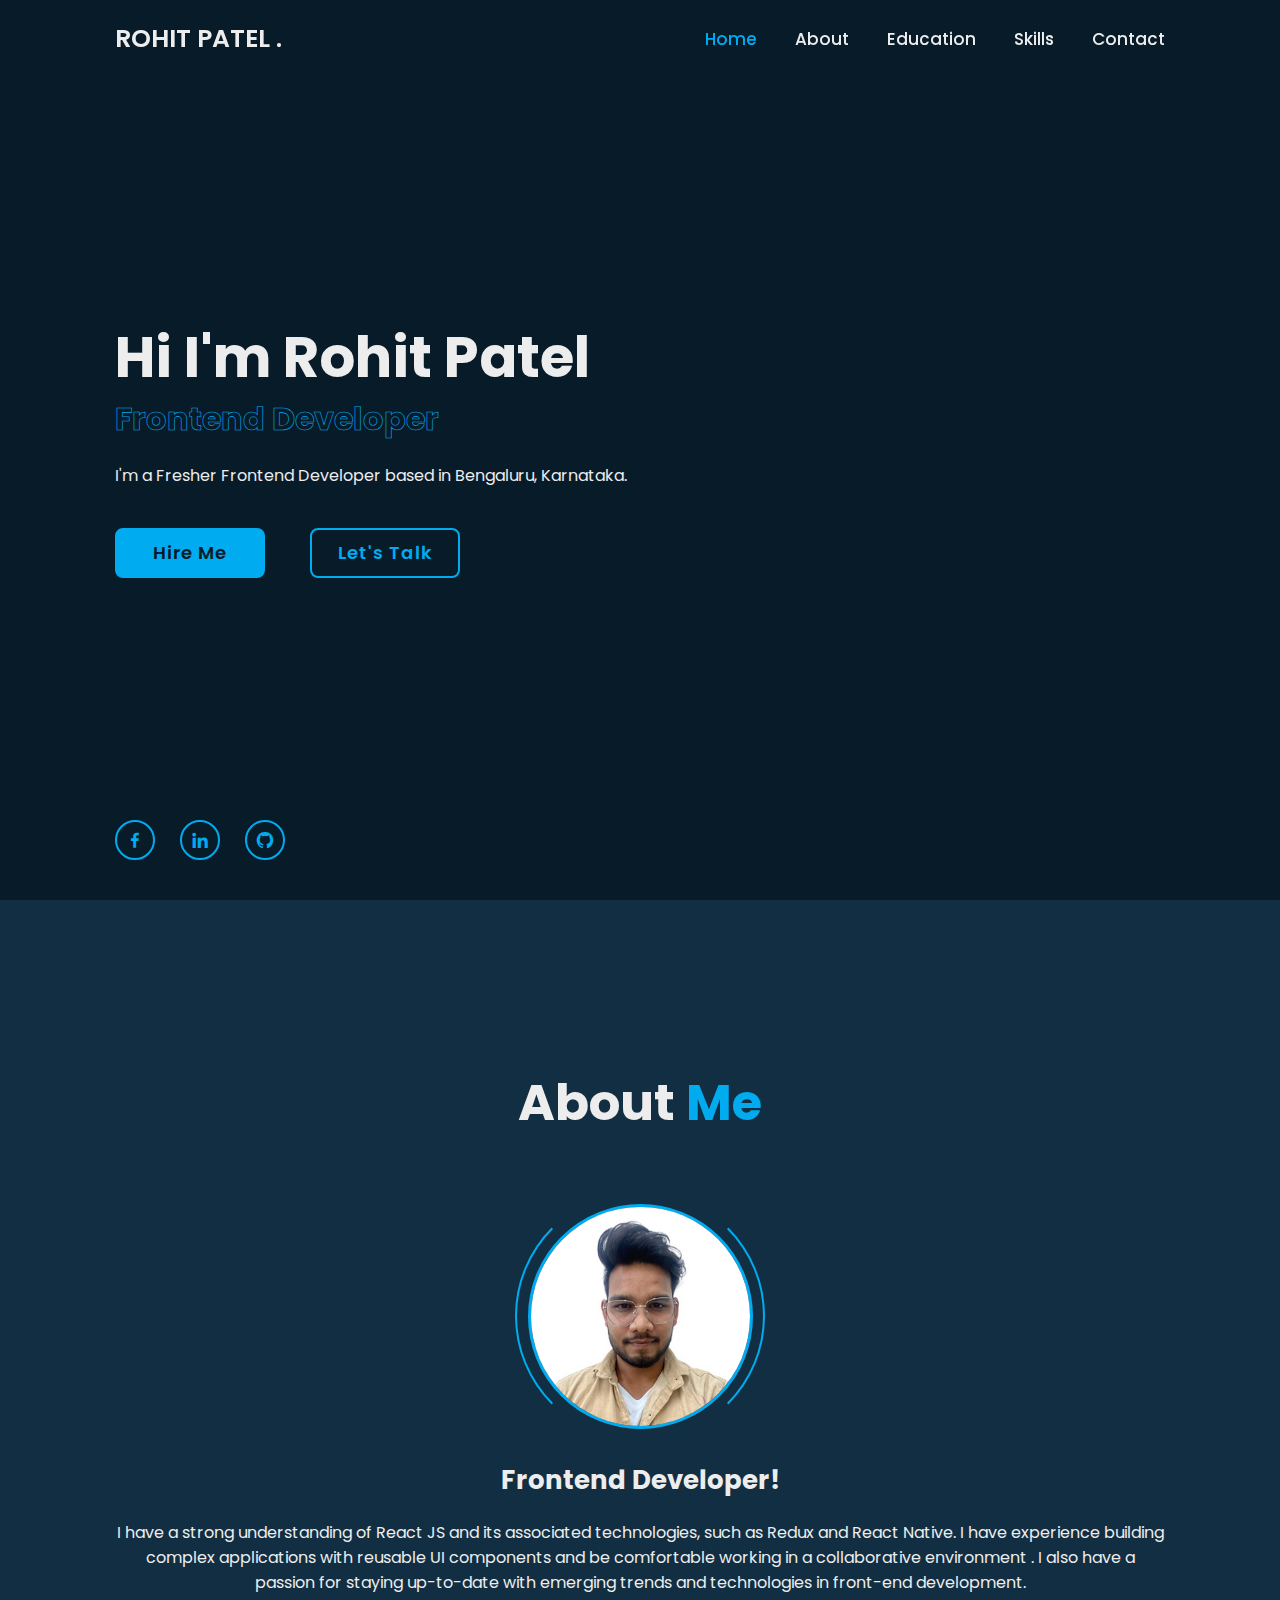
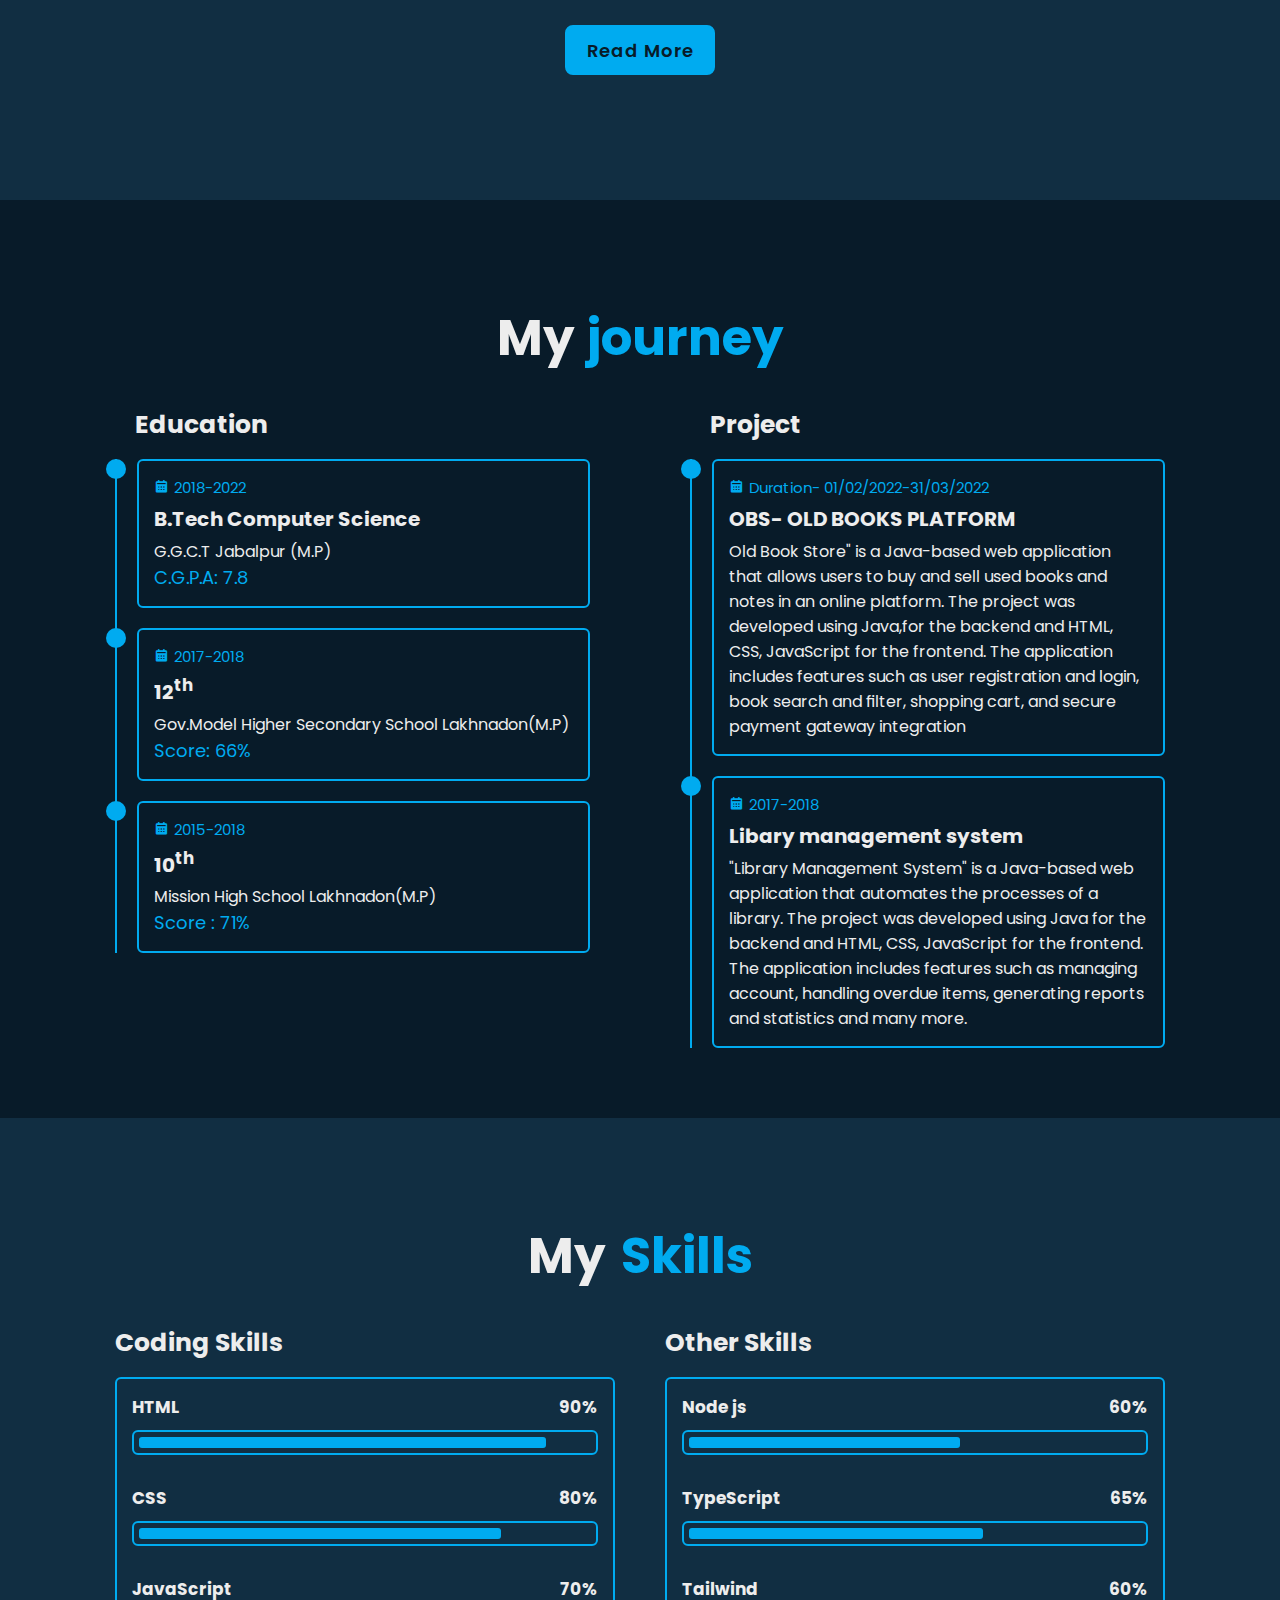
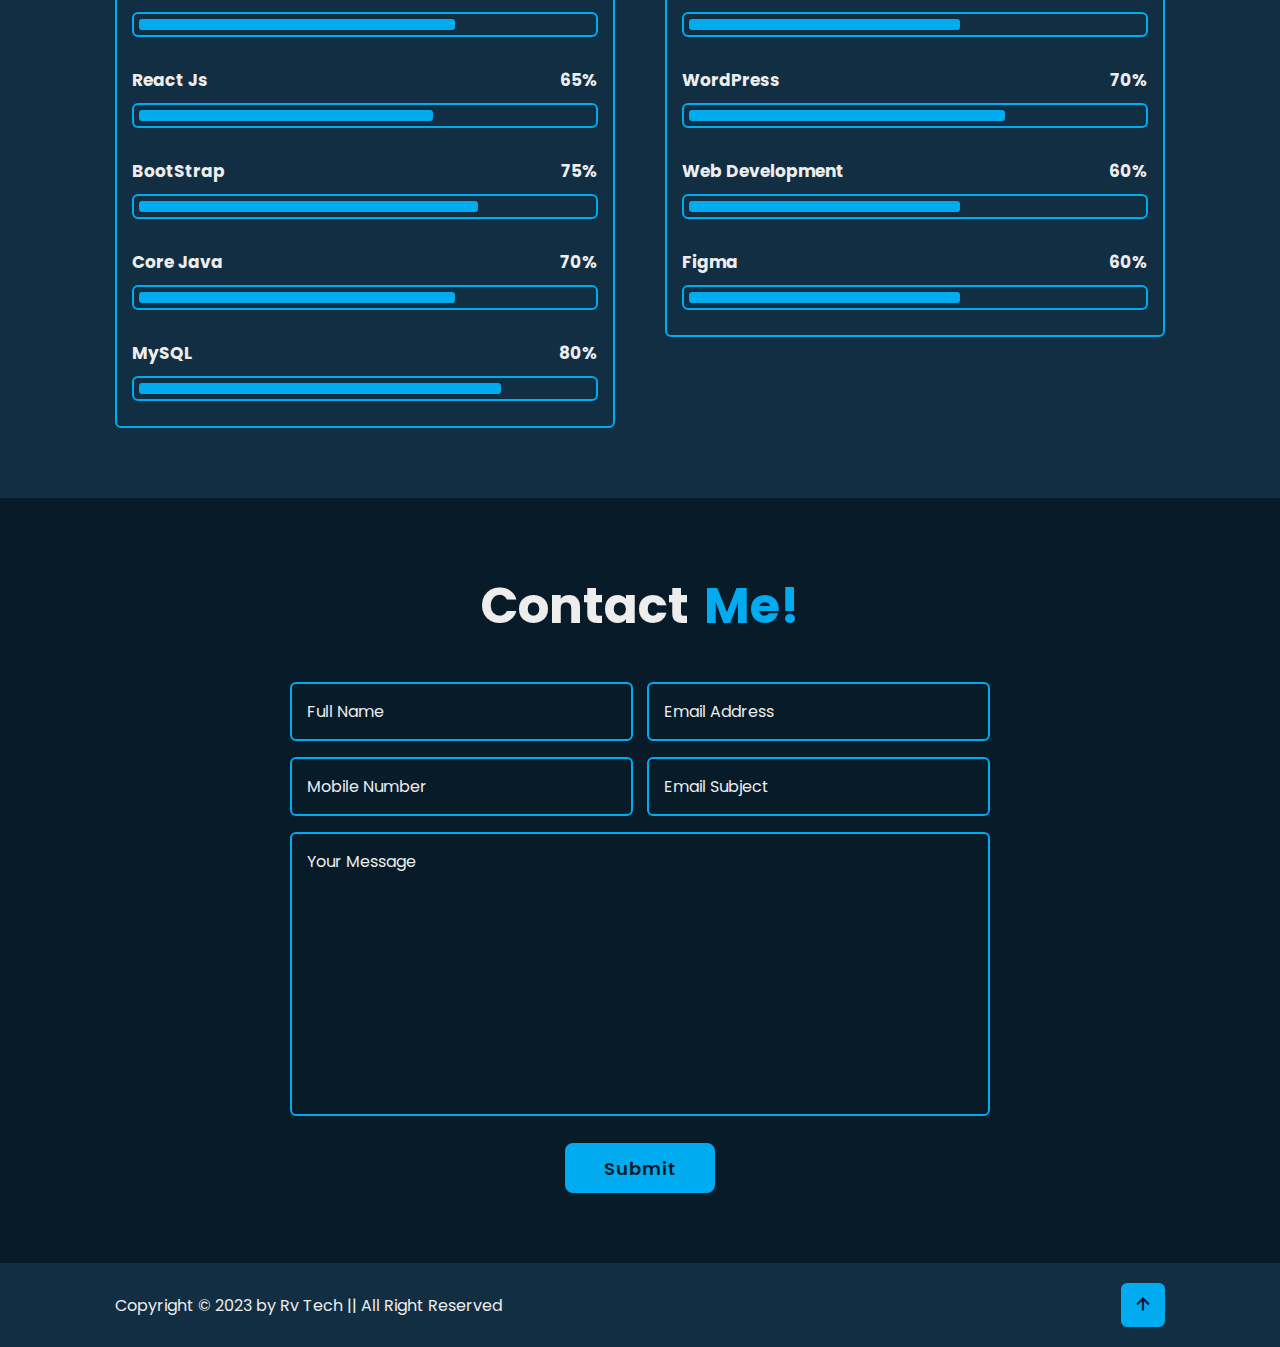
==== index.html @ 03981ff8 "Change Commit" ====
<!DOCTYPE html>
<html lang="en">

<head>
    <meta charset="UTF-8">
    <meta http-equiv="X-UA-Compatible" content="IE=edge">
    <meta name="viewport" content="width=device-width, initial-scale=1.0">
    <title>Document</title>
    <link rel="stylesheet" href="/style.css">
    <!-- box-icon  -->
    <link href='https://unpkg.com/boxicons@2.1.4/css/boxicons.min.css' rel='stylesheet'>

</head>

<body>

    

    <!-- header design  -->
    <header class="header">
        <a href="" class="logo">ROHIT PATEL .</a>

        <div class="bx bx-menu" id="menu-icon"> </div>
        <nav class="navbar">
            <a href="#home" class="active">Home</a>
            <a href="#about">About</a>
            <a href="#education">Education</a>
            <a href="#skills">Skills</a>
            <a href="#contact">Contact</a>
        </nav>
    </header>

    <!-- home section design  -->

    <section class="home" id="home">
        <div class="home-content">
            <h1>Hi I'm<span> Rohit Patel</span></h1>
            <div class="text-animate">
                <h3>Frontend Developer</h3>
            </div>
            <p>I'm a Fresher Frontend Developer based in Bengaluru, Karnataka.

            </p>

            <div class="btn-box">
                <a href="" class="btn">Hire Me</a>
                <a href="" class="btn">Let's Talk</a>
            </div>
        </div>

        <div class="home-sci">
            <a href="#"><i class='bx bxl-facebook'></i></a>
            <a href="#"><i class='bx bxl-linkedin'></i></a>
            <a href="#"><i class='bx bxl-github'></i></a>
        </div>
    </section>

    <!-- about section design -->

    <section class="about" id="about">
        <h2 class="heading">About <span>Me</span></h2>


        <div class="about-img">
            <img src="/Linkdin.jpg" alt="">
            <span class="circle-spin"></span>
        </div>


        <div class="about-content">
            <h3>Frontend Developer!</h3>
            <p>I have a strong understanding of React JS and its associated technologies, such as Redux and React Native. I have experience building complex applications with reusable UI components and be comfortable working in a collaborative environment . I also have a passion for staying up-to-date with emerging trends and technologies in front-end development.</p>

            <div class="btn-box btns">
                <a href="#" class="btn">Read More</a>
            </div>
        </div>
    </section>

    <!-- Education section design  -->

    <section class="education" id="education">
        <h2 class="heading">My <span>journey</span></h2>
        <div class="education-row">
            <div class="education-column">
                <h3 class="title">Education</h3>
                <div class="education-box">
                    <div class="education-content">
                        <div class="content">
                            <div class="year"><i class='bx bxs-calendar'></i>2018-2022</div>
                            <h3>B.Tech Computer Science </h3>
                            <p>G.G.C.T Jabalpur (M.P)</p>
                            <span style="font-size: large;">C.G.P.A: 7.8</span>
                        </div>
                    </div>


                    <div class="education-content">
                        <div class="content">
                            <div class="year"><i class='bx bxs-calendar'></i>2017-2018</div>
                            <h3>12<sup>th</sup></h3>
                            <p>Gov.Model Higher Secondary School Lakhnadon(M.P)</p>
                            <span style="font-size: large;">Score: 66%</span>
                        </div>
                    </div>
                    <div class="education-content">
                        <div class="content">
                            <div class="year"><i class='bx bxs-calendar'></i>2015-2018</div>
                            <h3>10<sup>th</sup></h3>
                            <p>Mission High School Lakhnadon(M.P)</p>
                            <span style="font-size: large;">Score : 71%</span>
                        </div>
                    </div>
                </div>
            </div><br>


            <div class="education-column">
                <h3 class="title">Project</h3>
                <div class="education-box">
                    <div class="education-content">
                        <div class="content">
                            <div class="year"><i class='bx bxs-calendar'></i>Duration- 01/02/2022-31/03/2022</div>
                            <h3>OBS- OLD BOOKS PLATFORM</h3>
                            <p>Old Book Store" is a Java-based web application that allows users to buy and sell used books and notes in an online platform. The project was developed using Java,for the backend and HTML, CSS, JavaScript for the frontend. The application includes features such as user registration and login, book search and ﬁlter, shopping cart, and secure payment gateway integration
                            </p>
                        </div>
                    </div>
                    <div class="education-content">
                        <div class="content">
                            <div class="year"><i class='bx bxs-calendar'></i>2017-2018</div>
                            <h3>Libary management system</h3>
                            <p>"Library Management System" is a Java-based web application that automates the
                                processes of a library. The project was developed using Java for the backend and
                                HTML, CSS, JavaScript for the frontend. The application includes features such as
                                managing account, handling overdue items, generating reports and statistics and
                                many more.</p>
                        </div>
                    </div>
                        </div>
                    </div>
                </div>
            </div>
        </div>
    </section>


    <!-- Skills Section design -->

    <section class="skills" id="skills">
        <h2 class="heading">My <span> Skills</span></h2>

        <div class="skills-row">
            <div class="skills-column">
                <h3 class="title">Coding Skills</h3>
                <div class="skills-box">
                    <div class="skills-content">
                        <div class="progress">
                            <h3>HTML <span>90%</span></h3>
                            <div class="bar"><span></span></div>
                        </div>

                        <div class="progress">
                            <h3>CSS <span>80%</span></h3>
                            <div class="bar"><span></span></div>
                        </div>

                        <div class="progress">
                            <h3>JavaScript<span>70%</span></h3>
                            <div class="bar"><span></span></div>
                        </div>

                        <div class="progress">
                            <h3>React Js<span>65%</span></h3>
                            <div class="bar"><span></span></div>
                        </div>

                        <div class="progress">
                            <h3>BootStrap<span>75%</span></h3>
                            <div class="bar"><span></span></div>
                        </div>

                        <div class="progress">
                            <h3>Core Java<span>70%</span></h3>
                            <div class="bar"><span></span></div>
                        </div>

                        <div class="progress">
                            <h3>MySQL<span>80%</span></h3>
                            <div class="bar"><span></span></div>
                        </div>

                    </div>
                </div>
            </div>

            <div class="skills-column">
                <h3 class="title">Other Skills</h3>
                <div class="skills-box">
                    <div class="skills-content">
                        <div class="progress">
                            <h3>Node js <span>60%</span></h3>
                            <div class="bar"><span></span></div>
                        </div>
                        <div class="progress">
                            <h3>TypeScript<span>65%</span></h3>
                            <div class="bar"><span></span></div>
                        </div>
                        <div class="progress">
                            <h3>Tailwind<span>60%</span></h3>
                            <div class="bar"><span></span></div>
                        </div>
                        <div class="progress">
                            <h3>WordPress<span>70%</span></h3>
                            <div class="bar"><span></span></div>
                        </div>
                        <div class="progress">
                            <h3>Web Development<span>60%</span></h3>
                            <div class="bar"><span></span></div>
                        </div>
                        <div class="progress">
                            <h3>Figma<span>60%</span></h3>
                            <div class="bar"><span></span></div>
                        </div>
                    </div>
                </div>
            </div>

        </div>
    </section>

        <!-- Contact Section design  -->

        <section class="contact" id="contact">
            <h2 class="heading">Contact <span>Me!</span></h2>

            <form action="#">
                <div class="input-box">
                    <div class="input-field">
                        <input type="text" placeholder="Full Name" required>
                        <span class="focus"></span>
                    </div>

                    <div class="input-field">
                        <input type="email" placeholder="Email Address" required>
                        <span class="focus"></span>
                    </div>
                </div>

                <div class="input-box">
                    <div class="input-field">
                        <input type="number" placeholder="Mobile Number" required>
                        <span class="focus"></span>
                    </div>
                    <div class="input-field">
                        <input type="text" placeholder="Email Subject" required>
                        <span class="focus"></span>
                    </div>
                </div>

                <div class="textarea-feild">
                    <textarea name="" id="" cols="30" rows="10" placeholder="Your Message" required></textarea>
                    <span class="focus"></span>
                </div>

                <div class="btn-box btns">
                    <button type="submit" class="btn">Submit</button>
                </div>
            </form>
        </section>

        <!-- footer design  -->

        <footer class="footer">
            <div class="footer-text">
                <p>Copyright &copy; 2023 by Rv Tech || All Right Reserved  </p>
            </div>

            <div class="footer-iconTop">
                <a href="#"><i class='bx bx-up-arrow-alt' ></i></a>
            </div>
        </footer>

        <script src="/script.js"></script>

</body>

</html>
---- style.css ----
@import url('https://fonts.googleapis.com/css2?family=Poppins:wght@300;500&display=swap');
*{
    margin: 0;
    padding: 0;
    box-sizing: border-box;
    text-decoration: none;
    border: none;
    outline: none;
    scroll-behavior: smooth;
    font-family: 'Poppins', sans-serif;
}
:root{
    --bg-color:#081b29;
    --second-bg-color:#112e42;
    --text-color:#ededed;
    --main-color:#00abf0;
}
html{
    font-size: 62.5%;
    overflow-x: hidden;
}
body{
    background: var(--bg-color);
    color: var(--text-color);
}
.header{
    position: fixed;
    top: 0;
    left: 0;
    width: 100%;
    padding: 2rem 9%;
    background-color: transparent;
    display: flex;
    justify-content: space-between;
    align-items: center;
    z-index: 100;
    transition: .3s;
}
.header.sticky{
    background:var(--bg-color);
}
.logo{
    font-size: 2.5rem;
    color: var(--text-color);
    font-weight: 600;
}
.navbar a {
    font-size: 1.7rem;
    color: var(--text-color);
    font-weight: 500;
    margin-left: 3.5rem;
}
.navbar a:hover,
.navbar a.active{
    color: var(--main-color);
}
#menu-icon{
    font-size: 3.6rem;
    color: var(--text-color);
    cursor: pointer;
    display: none;
}
section{
    min-height: 100vh;
    padding: 10rem 9% 2rem;
}
.home{
    display: flex;
    align-items: center;
    padding: 0 9%;
    background: url() no-repeat;
    background-size: cover;
    background-position: center;
}
.home-content{
    max-width: 60rem;

}
.home-content h1{
    font-size: 5.6rem;
    font-weight: 700;
    line-height: 1.3;
}
.home-content h1 span{
    color: var(--text-color);
}
.home-content .text-animate{
    position: relative;
    width: 32.8rem;
}
.home-content .text-animate h3{
    font-size: 3.2rem;
    font-weight: 700;
    color:transparent;
    -webkit-text-stroke: .6px var(--main-color);
}
.home-content p{
    font-size: 1.6rem;
    margin: 2rem 0 4rem;
}
.btn-box{
    position: relative;
    display: flex;
    justify-content: space-between;
    width: 34.5rem;
    height: 5rem;
}
.btn-box .btn{
    position: relative;
    display: inline-flex;
    justify-content: center;
    align-items: center;
    width: 15rem;
    height: 100%;
    background: var(--main-color);
    border: .2rem solid var(--main-color);
    border-radius: .8rem;
    font-size: 1.8rem;
    font-weight: 600;
    letter-spacing: .1rem;
    color: var(--bg-color);
    z-index: 1;
    overflow: hidden;
    transition: .5s;
}
.btn-box .btn:hover{
    color: var(--main-color);
}
.btn-box .btn:nth-child(2){
    background: transparent;
    color: var(--main-color);
}
.btn-box .btn:nth-child(2):hover{
    color: var(--bg-color);
}
.btn-box .btn:nth-child(2)::before{
   background: var(--main-color);
}
.btn-box .btn::before{
    content: '';
    position: absolute;
    top: 0;
    left: 0;
    width: 0;
    height: 100%;
    background: var(--bg-color);
    z-index: -1;
    transition: .5s;
}
.btn-box .btn:hover::before{
    width: 100%;
}
.home-sci{
    position: absolute;
    bottom: 4rem;
    width: 170px;
    display: flex;
    justify-content: space-between;
}
.home-sci a{
    position: relative;
    display: inline-flex;
    justify-content: center;
    align-items: center;
    width: 40px;
    height: 40px;
    background: transparent;
    border: .2rem solid var(--main-color);
    border-radius: 50%;
    font-size: 20px;
    color: var(--main-color);
    z-index: 1;
    overflow: hidden;
    transition: .5s;
}
.home-sci a:hover{
    color: var(--bg-color);
}
.home-sci a::before{
    content: '';
    position: absolute;
    top: 0;
    left: 0;
    width: 0;
    height: 100%;
    background:var(--main-color);
    z-index: -1;
    transition: .5s;
}
.home-sci a:hover::before{
    width: 100%;
    color: var(--main-color);
}
.about{
    display: flex;
    justify-content: center;
    align-items: center;
    flex-direction: column;
    gap: 2rem;
    background: var(--second-bg-color);
    padding-bottom: 6rem;
}
.heading{
    font-size: 5rem;
    margin-bottom: 3rem;
    align-items: center;
}
span{
    color: var(--main-color);
}
.about-img{
    position: relative;
    width: 25rem;
    height: 25rem;
    border-radius: 50%;
    display: flex;
    justify-content: center;
    align-items: center;
}
.about-img img{
    width: 90%;
    border-radius: 50%;
    border: .3rem solid var(--main-color);
}

.about-img .circle-spin{
    position: absolute;
    transform: translate(-50%, -50%,) rotate(0);
    width: 100%;
    height: 100%;
    border-radius: 50%;
    border-top: .2rem solid var(--second-bg-color);
    border-bottom: .2rem solid var(--second-bg-color);
    border-left: .2rem solid var(--main-color);
    border-right: .2rem solid var(--main-color);
    animation: aboutSpinner 8s linear infinite;
}

.about-content{
    text-align: center;
}
.about-content h3{
    font-size: 2.6rem;
}
.about-content p{
    font-size: 1.6rem;
    margin: 2rem 0 3rem;
}
.btn-box.btns{
    display: inline-block;
    width: 15rem;
}
.btn-box.btns a::before{
    background-color: var(--second-bg-color);
}
.education{
    display: flex;
    justify-content: center;
    align-items: center;
    flex-direction: column;
    min-height: auto;
    padding-bottom: 5rem;
}
.education .education-row{
    display: flex;
    flex-wrap: wrap;
    gap: 5rem;
}
.education-row .education-column{
    flex: 1 1 40rem;
}
.education-column .title{
    font-size: 2.5rem;
    margin: 0 0 1.5rem 2rem;
}
.education-column .education-box{
    border-left: .2rem solid var(--main-color);
}
.education-box .education-content{
    position: relative;
    padding-left: 2rem;
}
.education-box .education-content::before{
    content: '';
    position: absolute;
    top: 0;
    left: -1.1rem;
    width: 2rem;
    height: 2rem;
    background: var(--main-color);
    border-radius: 50%;

}
.education-content .content{
    position: relative;
    padding: 1.5rem;
    border: .2rem solid var(--main-color);
    border-radius: .6rem;
    margin-bottom: 2rem;
}
.education-content .content .year{
    font-size: 1.5rem;
    color: var(--main-color);
    padding-bottom: .5rem;
}
.education-content .content .year i{
    padding-right: .5rem;
}
.education-content .content  h3{
    font-size: 2rem;
}
.education-content .content p{
    font-size: 1.6rem;
    padding-top: .5rem;
}
.skills{
    min-height: auto;
    padding-bottom: 7rem;
    background-color: var(--second-bg-color);
}
.skills h2{
    display: flex;
    justify-content: center;
    align-items: center;
    gap:1.5rem;

}
.skills .skills-row{
    display: flex;
    flex-wrap: wrap;
    gap: 5rem;
}
.skills-row .skills-column{
    flex: 1 1 40rem;
}
.skills-column .title{
    font-size: 2.5rem;
    margin: 0 0 1.5rem;
}
.skills-box .skills-content{
    position: relative;
    border: .2rem solid var(--main-color);
    border-radius: .6rem;
    padding: .5rem 1.5rem;
}
.skills-content .progress{
    padding: 1rem 0;
}
.skills-content .progress h3{
    font-size: 1.7rem;
    display: flex;
    justify-content: space-between;
}
.skills-content .progress h3 span{
     color: var(--text-color);
}
.skills-content .progress .bar{
    height: 2.5rem;
    border: .2rem solid var(--main-color);
    border-radius: .6rem;
    padding: .5rem;
    margin: 1rem 0;
}
.skills-content .progress .bar span{
    display: block;
    height: 100%;
    border-radius: .3rem;
    background: var(--main-color);
}
.skills-column:nth-child(1) .skills-content .progress:nth-child(1) .bar span{
    width: 90%;
}
.skills-column:nth-child(1) .skills-content .progress:nth-child(2) .bar span{
    width: 80%;
}
.skills-column:nth-child(1) .skills-content .progress:nth-child(3) .bar span{
    width: 70%;
}
.skills-column:nth-child(1) .skills-content .progress:nth-child(4) .bar span{
    width: 65%;
}
.skills-column:nth-child(1) .skills-content .progress:nth-child(5) .bar span{
    width: 75%;
}
.skills-column:nth-child(1) .skills-content .progress:nth-child(6) .bar span{
    width: 70%;
}
.skills-column:nth-child(1) .skills-content .progress:nth-child(7) .bar span{
    width: 80%;
}

.skills-column:nth-child(2) .skills-content .progress:nth-child(1) .bar span{
    width: 60%;
}
.skills-column:nth-child(2) .skills-content .progress:nth-child(2) .bar span{
    width: 65%;
}
.skills-column:nth-child(2) .skills-content .progress:nth-child(3) .bar span{
    width: 60%;
}
.skills-column:nth-child(2) .skills-content .progress:nth-child(4) .bar span{
    width: 70%;
}
.skills-column:nth-child(2) .skills-content .progress:nth-child(5) .bar span{
    width: 60%;
}
.skills-column:nth-child(2) .skills-content .progress:nth-child(6) .bar span{
    width: 60%;
}

.contact{
    min-height: auto;
    padding: 7rem;
}
.contact h2{
    display: flex;
    justify-content: center;
    align-items: center;
    gap: 1.5rem;
}
.contact form{
    max-width: 70rem;
    margin: 0 auto;
    text-align: center;
}
.contact form .input-box{
    position: relative;
    display: flex;
    justify-content: space-between;
    flex-wrap: wrap;
}

.contact form .input-box .input-field{
    position: relative;
    width: 49%;
    margin: .8rem 0;
}
.contact form .input-box .input-field input,
.contact form .textarea-feild textarea{
    width: 100%;
    height: 100%;
    padding: 1.5rem;
    font-size: 1.6rem;
    color: var(--text-color);
    background: transparent;
    border-radius: .6rem;
    border: .2rem solid var(--main-color);
}
.contact form .input-box .input-field ::placeholder,
.contact form .textarea-feild ::placeholder{
    color: var(--text-color);
}
.contact form .focus{
    position: absolute;
    top: 0;
    left: 0;
    width:0%;
    height:100%;
    background:var(--second-bg-color);
    border-radius: .6rem;
    z-index: -1;
    transition: .5s;
}
.contact form .input-box .input-field input:focus~.focus,
.contact form .input-box .input-field input:valid~.focus,
.contact form .textarea-feild textarea:focus~.focus,
.contact form .textarea-feild textarea:valid~.focus{
    width: 100%;
}
.contact form .textarea-feild{
    position: relative;
    margin: .8rem 0 2.7rem;
    display: flex;
}
.contact form .textarea-feild textarea{
    resize: none;
}
.contact form .btn-box.btns .btn{
    cursor: pointer;
}
.footer{
    display: flex;
    justify-content: space-between;
    align-items: center;
    flex-wrap: wrap;
    padding: 2rem 9%;
    background: var(--second-bg-color);
}
.footer-text p{
    font-size: 1.6rem;
}
.footer-iconTop a{
    position: relative;
    display: inline-flex;
    justify-content: center;
    align-items: center;
    padding: .8rem;
    background: var(--main-color);
    border: .2rem solid var(--main-color);
    border-radius: .6rem;
}
.footer-iconTop a i{
    font-size: 2.4rem;
    color: var(--bg-color);
}


/* BREACKPOINT */

@media (max-width:1200px){
    html{
        font-size: 55%;
    }
}
@media (max-width:991px){
    .header{
        padding: 2rem 2%;
    }
    section{
        padding: 10rem 4% 2rem;
    }
    .home{
        padding: 0 4%;
    }
    .footer{
        padding: 2rem 4%;
    }
}
@media (max-width:768px){
    .header{
        background: var(--bg-color);
    }
    #menu-icon{
        display: block;
    }
    .navbar{
        position: absolute;
        top: 100%;
        left:-100%;
        width: 100%;
        padding: 1rem 4%;
        background: var(--bg-color);
        box-shadow: 0 .5rem 1rem rgba(0,0,0,.2);
        transition: .25s ease;
        transition-delay: .25s;
    }
    .navbar.active{
        left: 0;
        transition-delay: 0s;
    }
    .navbar a{
        display: block;
        font-size: 2rem;
        margin: 3rem 0;
    }
}
@media (max-width:520px){
    html{
        font-size: 50%;
    }
    .home-content h1{
        display: flex;
        flex-direction: column;
    }
    .home-sci{
        width: 160px;
    }
    .home-sci a{
        width: 38px;
        height: 38px;
    }
}
@media (max-width:462px){
    .home-content h1{
        font-size: 5.2rem;
}
    .education{
        padding: 10rem 4% 5rem 5%;
    }
    .contact form .input-box .input-field{
        width: 100%;
    }
    .footer{
        flex-direction: column-reverse;
    }
    .footer p{
        margin-top: 2rem;
        align-items: center;
    }

}
@media (max-width:371px){
        .home{
            justify-content: center;
        }
        .home-content{
            display: flex;
            justify-content: center;
            flex-direction: column;
            align-items: center;
        }
        .home-content h1{
            font-size: 5rem;
        }
}


   /* KEYFRAMES ANIMATION */

   @keyframes aboutSpinner{
    100%{
        transform: translate(-50%, -50%,) rotate(360deg);
    }
   }
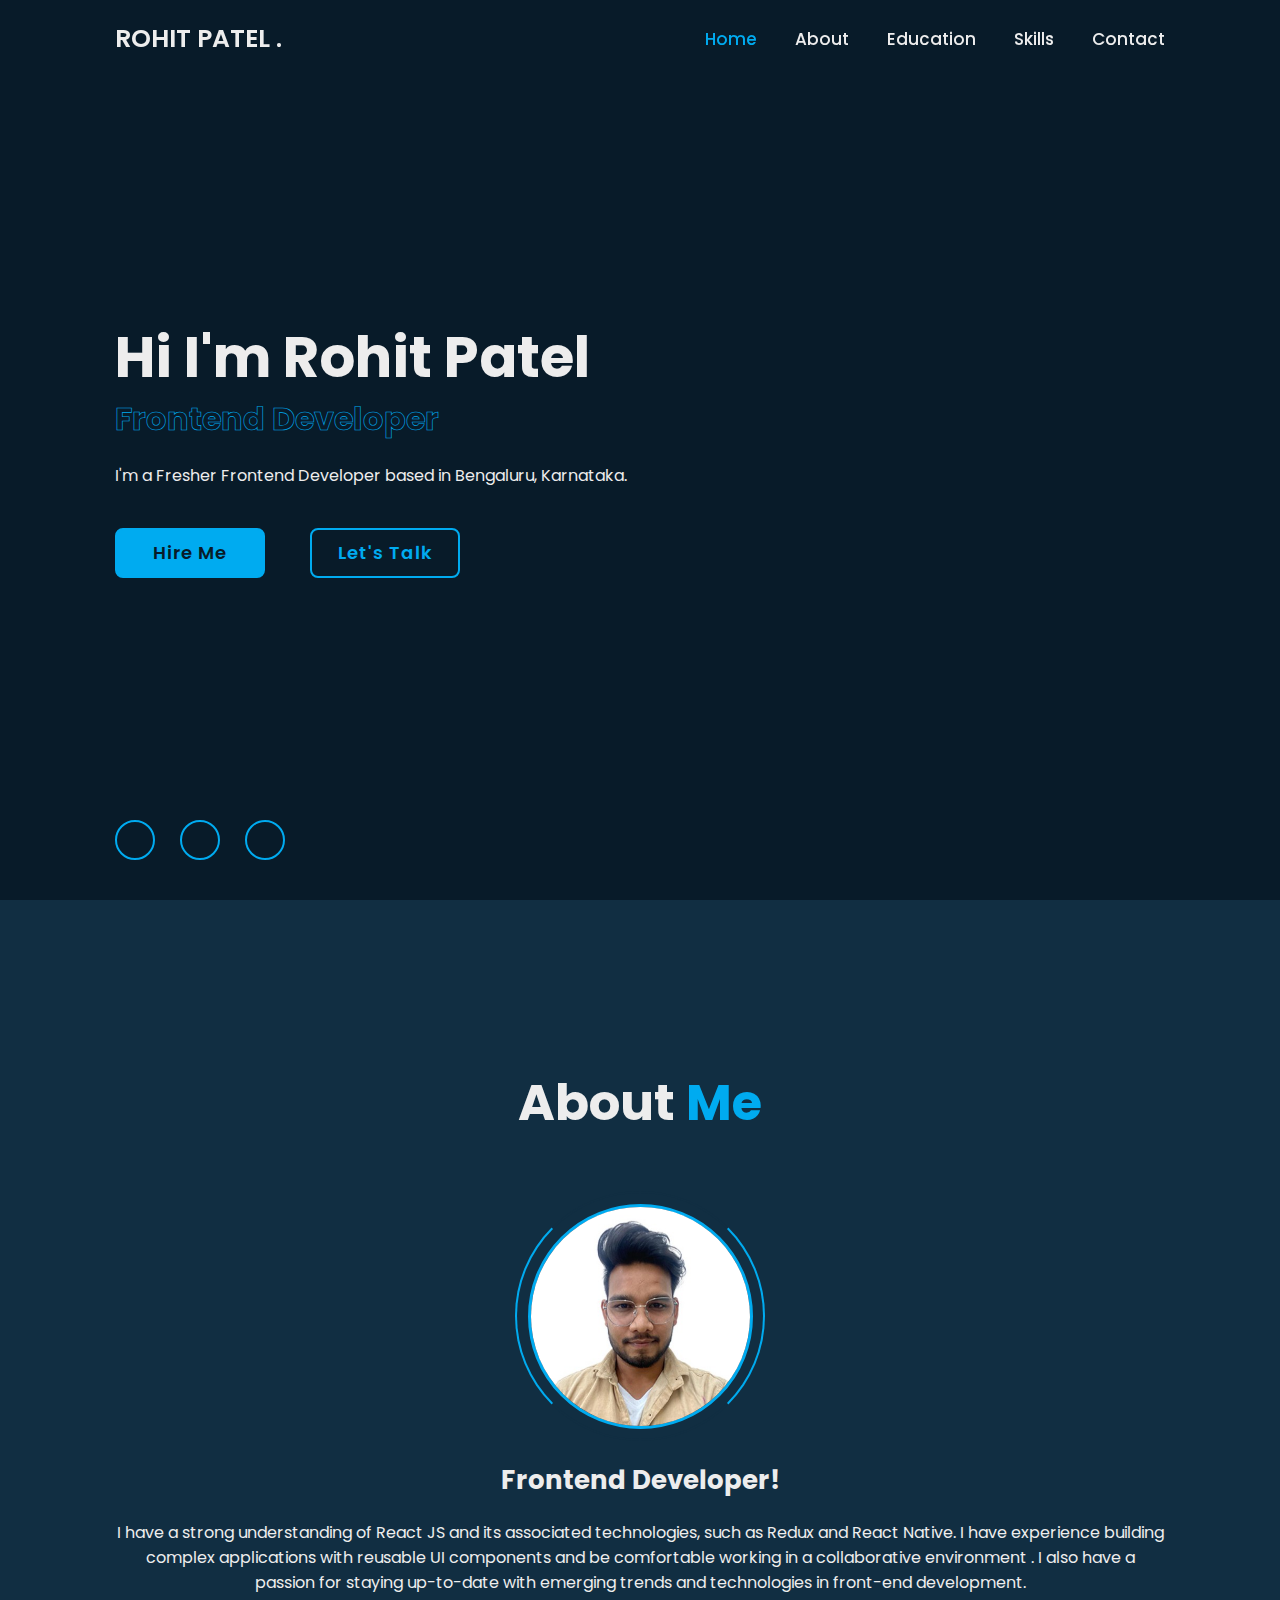
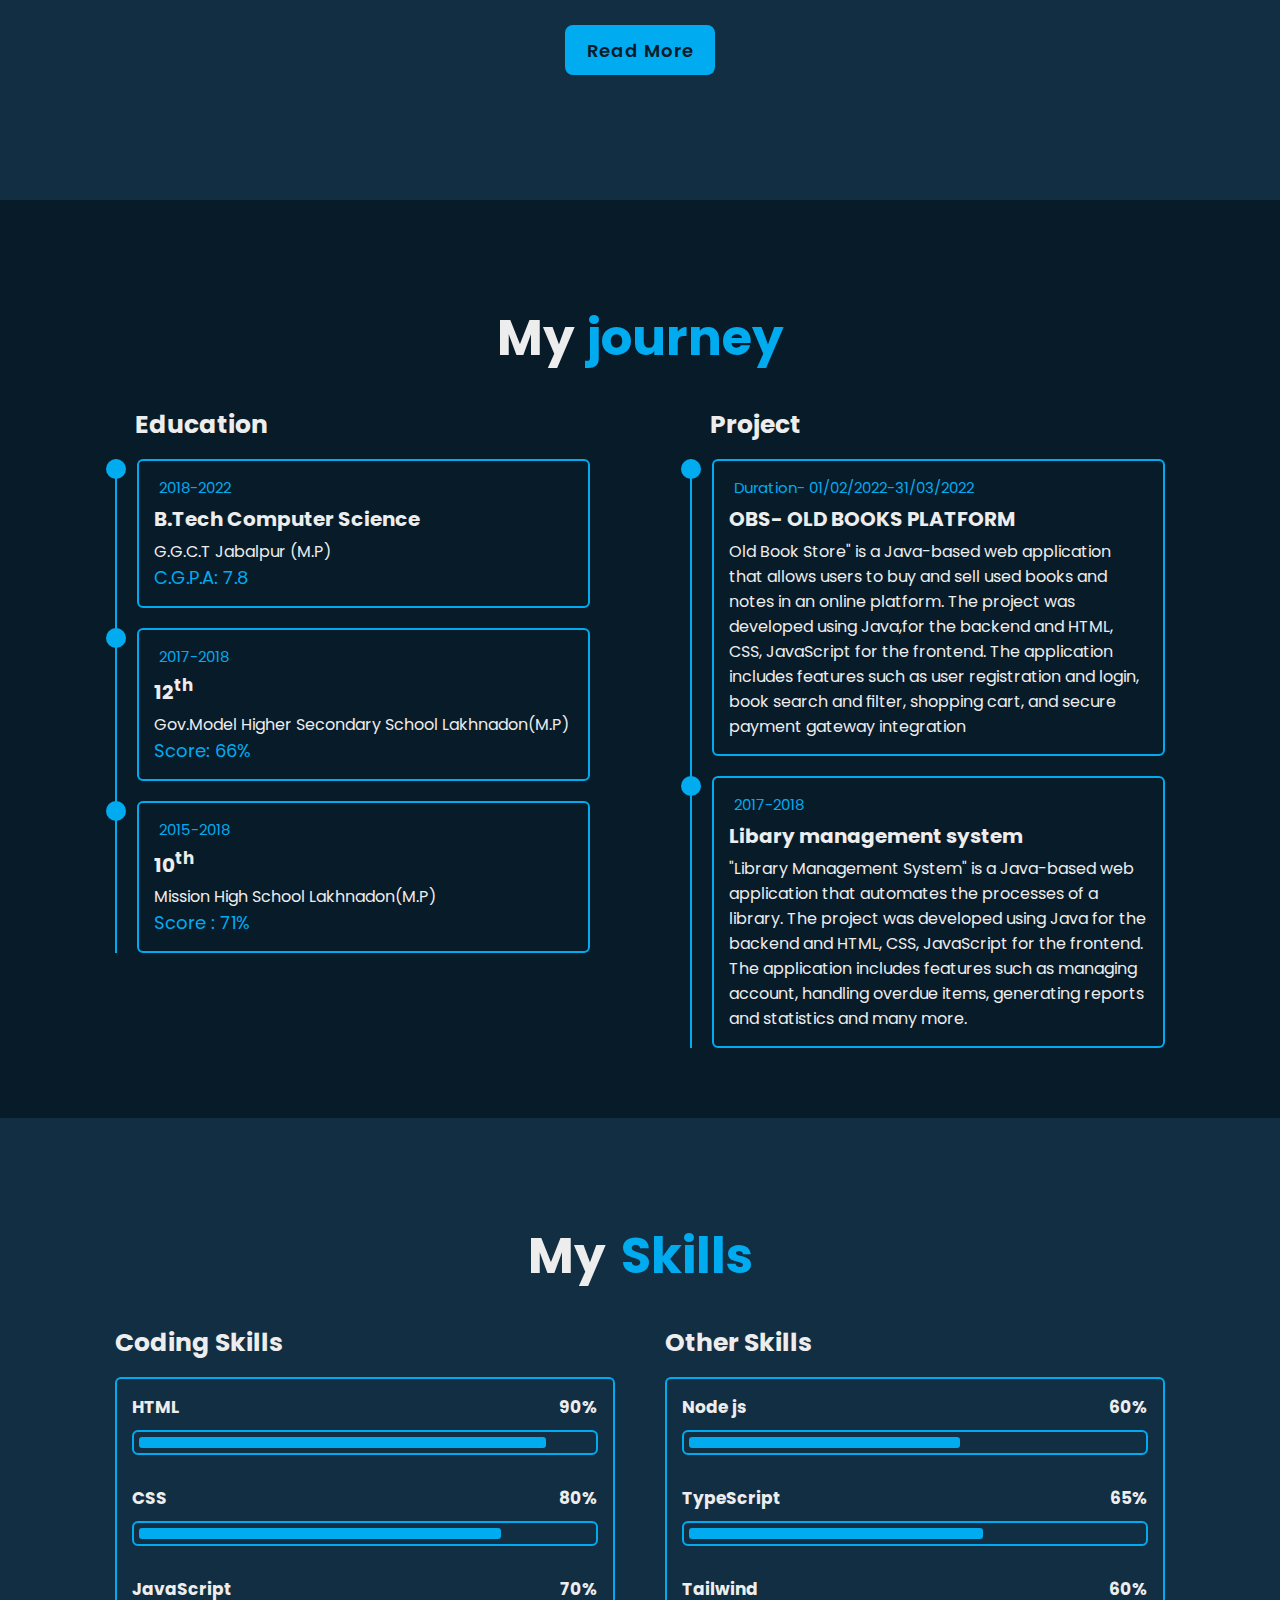
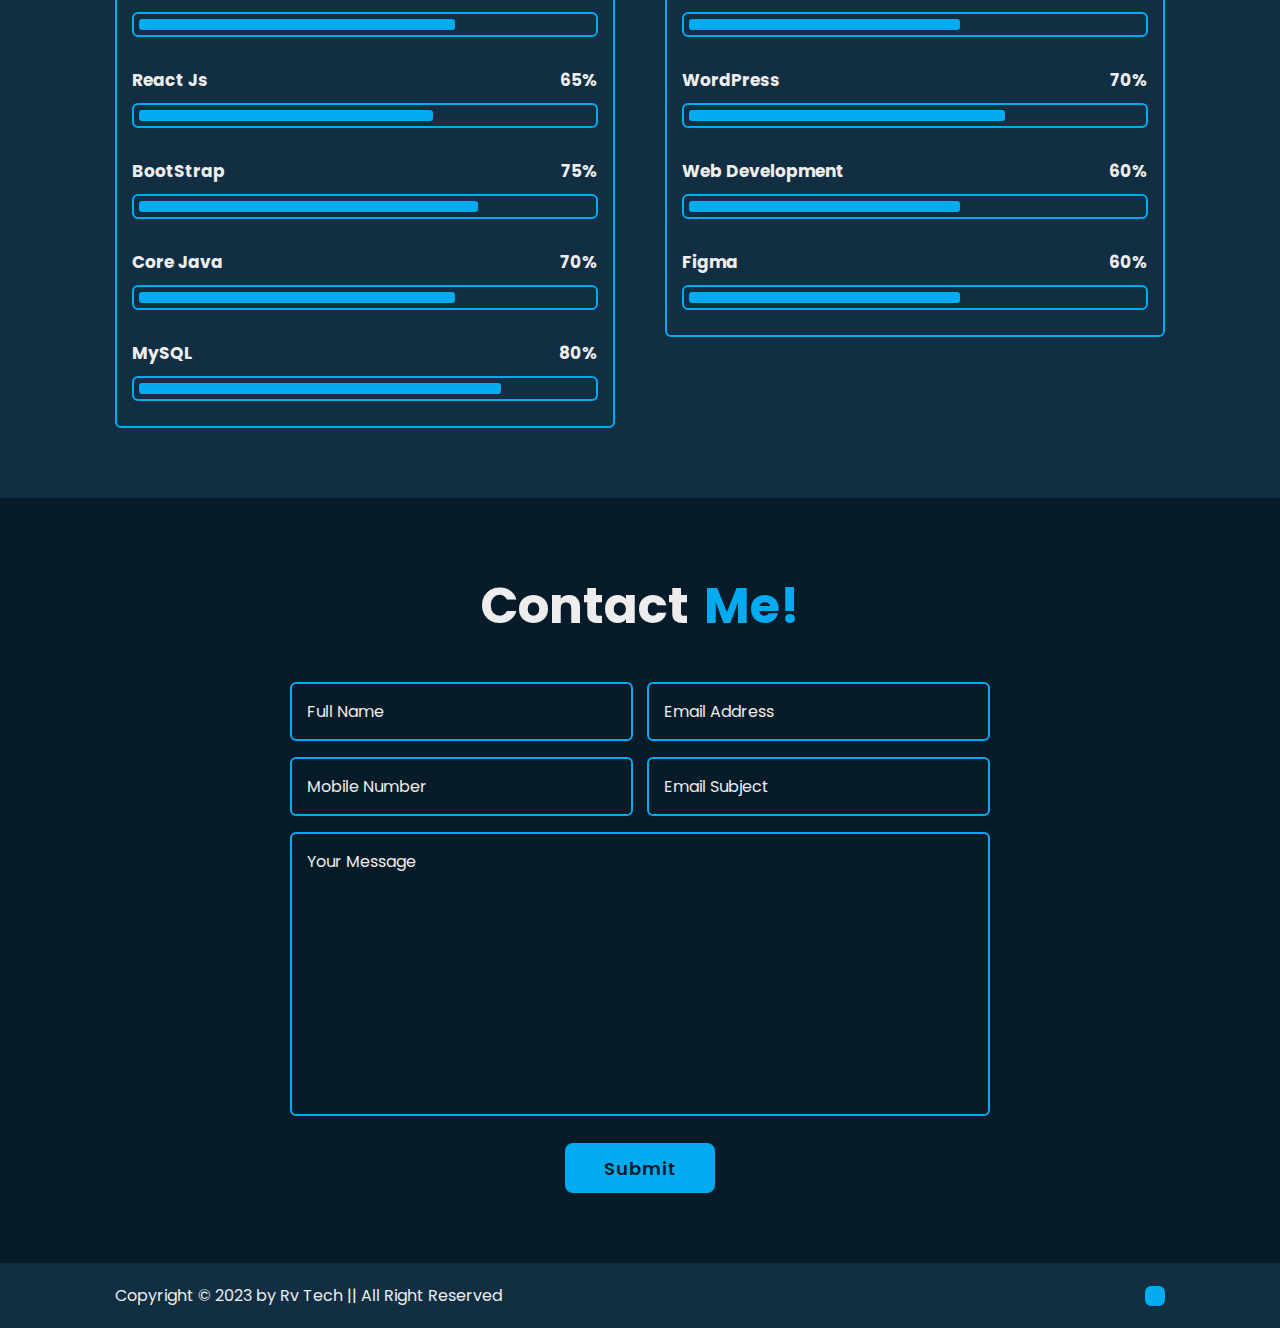
==== commit 0bb35338: "Update index.html" ====
--- a/index.html
+++ b/index.html
@@ -6,9 +6,9 @@
     <meta http-equiv="X-UA-Compatible" content="IE=edge">
     <meta name="viewport" content="width=device-width, initial-scale=1.0">
     <title>Document</title>
-    <link rel="stylesheet" href="/style.css">
+    <link rel="stylesheet" href="stylesheet.css">
     <!-- box-icon  -->
-    <link href='https://unpkg.com/boxicons@2.1.4/css/boxicons.min.css' rel='stylesheet'>
+<!--   <link href='https://unpkg.com/boxicons@2.1.4/css/boxicons.min.css' rel='stylesheet' -->
 
 </head>
 
@@ -285,4 +285,4 @@
 
 </body>
 
-</html>+</html>
--- a/stylesheet.css
+++ b/stylesheet.css
@@ -0,0 +1,615 @@
+@import url('https://fonts.googleapis.com/css2?family=Poppins:wght@300;500&display=swap');
+*{
+    margin: 0;
+    padding: 0;
+    box-sizing: border-box;
+    text-decoration: none;
+    border: none;
+    outline: none;
+    scroll-behavior: smooth;
+    font-family: 'Poppins', sans-serif;
+}
+:root{
+    --bg-color:#081b29;
+    --second-bg-color:#112e42;
+    --text-color:#ededed;
+    --main-color:#00abf0;
+}
+html{
+    font-size: 62.5%;
+    overflow-x: hidden;
+}
+body{
+    background: var(--bg-color);
+    color: var(--text-color);
+}
+.header{
+    position: fixed;
+    top: 0;
+    left: 0;
+    width: 100%;
+    padding: 2rem 9%;
+    background-color: transparent;
+    display: flex;
+    justify-content: space-between;
+    align-items: center;
+    z-index: 100;
+    transition: .3s;
+}
+.header.sticky{
+    background:var(--bg-color);
+}
+.logo{
+    font-size: 2.5rem;
+    color: var(--text-color);
+    font-weight: 600;
+}
+.navbar a {
+    font-size: 1.7rem;
+    color: var(--text-color);
+    font-weight: 500;
+    margin-left: 3.5rem;
+}
+.navbar a:hover,
+.navbar a.active{
+    color: var(--main-color);
+}
+#menu-icon{
+    font-size: 3.6rem;
+    color: var(--text-color);
+    cursor: pointer;
+    display: none;
+}
+section{
+    min-height: 100vh;
+    padding: 10rem 9% 2rem;
+}
+.home{
+    display: flex;
+    align-items: center;
+    padding: 0 9%;
+    background: url() no-repeat;
+    background-size: cover;
+    background-position: center;
+}
+.home-content{
+    max-width: 60rem;
+
+}
+.home-content h1{
+    font-size: 5.6rem;
+    font-weight: 700;
+    line-height: 1.3;
+}
+.home-content h1 span{
+    color: var(--text-color);
+}
+.home-content .text-animate{
+    position: relative;
+    width: 32.8rem;
+}
+.home-content .text-animate h3{
+    font-size: 3.2rem;
+    font-weight: 700;
+    color:transparent;
+    -webkit-text-stroke: .6px var(--main-color);
+}
+.home-content p{
+    font-size: 1.6rem;
+    margin: 2rem 0 4rem;
+}
+.btn-box{
+    position: relative;
+    display: flex;
+    justify-content: space-between;
+    width: 34.5rem;
+    height: 5rem;
+}
+.btn-box .btn{
+    position: relative;
+    display: inline-flex;
+    justify-content: center;
+    align-items: center;
+    width: 15rem;
+    height: 100%;
+    background: var(--main-color);
+    border: .2rem solid var(--main-color);
+    border-radius: .8rem;
+    font-size: 1.8rem;
+    font-weight: 600;
+    letter-spacing: .1rem;
+    color: var(--bg-color);
+    z-index: 1;
+    overflow: hidden;
+    transition: .5s;
+}
+.btn-box .btn:hover{
+    color: var(--main-color);
+}
+.btn-box .btn:nth-child(2){
+    background: transparent;
+    color: var(--main-color);
+}
+.btn-box .btn:nth-child(2):hover{
+    color: var(--bg-color);
+}
+.btn-box .btn:nth-child(2)::before{
+   background: var(--main-color);
+}
+.btn-box .btn::before{
+    content: '';
+    position: absolute;
+    top: 0;
+    left: 0;
+    width: 0;
+    height: 100%;
+    background: var(--bg-color);
+    z-index: -1;
+    transition: .5s;
+}
+.btn-box .btn:hover::before{
+    width: 100%;
+}
+.home-sci{
+    position: absolute;
+    bottom: 4rem;
+    width: 170px;
+    display: flex;
+    justify-content: space-between;
+}
+.home-sci a{
+    position: relative;
+    display: inline-flex;
+    justify-content: center;
+    align-items: center;
+    width: 40px;
+    height: 40px;
+    background: transparent;
+    border: .2rem solid var(--main-color);
+    border-radius: 50%;
+    font-size: 20px;
+    color: var(--main-color);
+    z-index: 1;
+    overflow: hidden;
+    transition: .5s;
+}
+.home-sci a:hover{
+    color: var(--bg-color);
+}
+.home-sci a::before{
+    content: '';
+    position: absolute;
+    top: 0;
+    left: 0;
+    width: 0;
+    height: 100%;
+    background:var(--main-color);
+    z-index: -1;
+    transition: .5s;
+}
+.home-sci a:hover::before{
+    width: 100%;
+    color: var(--main-color);
+}
+.about{
+    display: flex;
+    justify-content: center;
+    align-items: center;
+    flex-direction: column;
+    gap: 2rem;
+    background: var(--second-bg-color);
+    padding-bottom: 6rem;
+}
+.heading{
+    font-size: 5rem;
+    margin-bottom: 3rem;
+    align-items: center;
+}
+span{
+    color: var(--main-color);
+}
+.about-img{
+    position: relative;
+    width: 25rem;
+    height: 25rem;
+    border-radius: 50%;
+    display: flex;
+    justify-content: center;
+    align-items: center;
+}
+.about-img img{
+    width: 90%;
+    border-radius: 50%;
+    border: .3rem solid var(--main-color);
+}
+
+.about-img .circle-spin{
+    position: absolute;
+    transform: translate(-50%, -50%,) rotate(0);
+    width: 100%;
+    height: 100%;
+    border-radius: 50%;
+    border-top: .2rem solid var(--second-bg-color);
+    border-bottom: .2rem solid var(--second-bg-color);
+    border-left: .2rem solid var(--main-color);
+    border-right: .2rem solid var(--main-color);
+    animation: aboutSpinner 8s linear infinite;
+}
+
+.about-content{
+    text-align: center;
+}
+.about-content h3{
+    font-size: 2.6rem;
+}
+.about-content p{
+    font-size: 1.6rem;
+    margin: 2rem 0 3rem;
+}
+.btn-box.btns{
+    display: inline-block;
+    width: 15rem;
+}
+.btn-box.btns a::before{
+    background-color: var(--second-bg-color);
+}
+.education{
+    display: flex;
+    justify-content: center;
+    align-items: center;
+    flex-direction: column;
+    min-height: auto;
+    padding-bottom: 5rem;
+}
+.education .education-row{
+    display: flex;
+    flex-wrap: wrap;
+    gap: 5rem;
+}
+.education-row .education-column{
+    flex: 1 1 40rem;
+}
+.education-column .title{
+    font-size: 2.5rem;
+    margin: 0 0 1.5rem 2rem;
+}
+.education-column .education-box{
+    border-left: .2rem solid var(--main-color);
+}
+.education-box .education-content{
+    position: relative;
+    padding-left: 2rem;
+}
+.education-box .education-content::before{
+    content: '';
+    position: absolute;
+    top: 0;
+    left: -1.1rem;
+    width: 2rem;
+    height: 2rem;
+    background: var(--main-color);
+    border-radius: 50%;
+
+}
+.education-content .content{
+    position: relative;
+    padding: 1.5rem;
+    border: .2rem solid var(--main-color);
+    border-radius: .6rem;
+    margin-bottom: 2rem;
+}
+.education-content .content .year{
+    font-size: 1.5rem;
+    color: var(--main-color);
+    padding-bottom: .5rem;
+}
+.education-content .content .year i{
+    padding-right: .5rem;
+}
+.education-content .content  h3{
+    font-size: 2rem;
+}
+.education-content .content p{
+    font-size: 1.6rem;
+    padding-top: .5rem;
+}
+.skills{
+    min-height: auto;
+    padding-bottom: 7rem;
+    background-color: var(--second-bg-color);
+}
+.skills h2{
+    display: flex;
+    justify-content: center;
+    align-items: center;
+    gap:1.5rem;
+
+}
+.skills .skills-row{
+    display: flex;
+    flex-wrap: wrap;
+    gap: 5rem;
+}
+.skills-row .skills-column{
+    flex: 1 1 40rem;
+}
+.skills-column .title{
+    font-size: 2.5rem;
+    margin: 0 0 1.5rem;
+}
+.skills-box .skills-content{
+    position: relative;
+    border: .2rem solid var(--main-color);
+    border-radius: .6rem;
+    padding: .5rem 1.5rem;
+}
+.skills-content .progress{
+    padding: 1rem 0;
+}
+.skills-content .progress h3{
+    font-size: 1.7rem;
+    display: flex;
+    justify-content: space-between;
+}
+.skills-content .progress h3 span{
+     color: var(--text-color);
+}
+.skills-content .progress .bar{
+    height: 2.5rem;
+    border: .2rem solid var(--main-color);
+    border-radius: .6rem;
+    padding: .5rem;
+    margin: 1rem 0;
+}
+.skills-content .progress .bar span{
+    display: block;
+    height: 100%;
+    border-radius: .3rem;
+    background: var(--main-color);
+}
+.skills-column:nth-child(1) .skills-content .progress:nth-child(1) .bar span{
+    width: 90%;
+}
+.skills-column:nth-child(1) .skills-content .progress:nth-child(2) .bar span{
+    width: 80%;
+}
+.skills-column:nth-child(1) .skills-content .progress:nth-child(3) .bar span{
+    width: 70%;
+}
+.skills-column:nth-child(1) .skills-content .progress:nth-child(4) .bar span{
+    width: 65%;
+}
+.skills-column:nth-child(1) .skills-content .progress:nth-child(5) .bar span{
+    width: 75%;
+}
+.skills-column:nth-child(1) .skills-content .progress:nth-child(6) .bar span{
+    width: 70%;
+}
+.skills-column:nth-child(1) .skills-content .progress:nth-child(7) .bar span{
+    width: 80%;
+}
+
+.skills-column:nth-child(2) .skills-content .progress:nth-child(1) .bar span{
+    width: 60%;
+}
+.skills-column:nth-child(2) .skills-content .progress:nth-child(2) .bar span{
+    width: 65%;
+}
+.skills-column:nth-child(2) .skills-content .progress:nth-child(3) .bar span{
+    width: 60%;
+}
+.skills-column:nth-child(2) .skills-content .progress:nth-child(4) .bar span{
+    width: 70%;
+}
+.skills-column:nth-child(2) .skills-content .progress:nth-child(5) .bar span{
+    width: 60%;
+}
+.skills-column:nth-child(2) .skills-content .progress:nth-child(6) .bar span{
+    width: 60%;
+}
+
+.contact{
+    min-height: auto;
+    padding: 7rem;
+}
+.contact h2{
+    display: flex;
+    justify-content: center;
+    align-items: center;
+    gap: 1.5rem;
+}
+.contact form{
+    max-width: 70rem;
+    margin: 0 auto;
+    text-align: center;
+}
+.contact form .input-box{
+    position: relative;
+    display: flex;
+    justify-content: space-between;
+    flex-wrap: wrap;
+}
+
+.contact form .input-box .input-field{
+    position: relative;
+    width: 49%;
+    margin: .8rem 0;
+}
+.contact form .input-box .input-field input,
+.contact form .textarea-feild textarea{
+    width: 100%;
+    height: 100%;
+    padding: 1.5rem;
+    font-size: 1.6rem;
+    color: var(--text-color);
+    background: transparent;
+    border-radius: .6rem;
+    border: .2rem solid var(--main-color);
+}
+.contact form .input-box .input-field ::placeholder,
+.contact form .textarea-feild ::placeholder{
+    color: var(--text-color);
+}
+.contact form .focus{
+    position: absolute;
+    top: 0;
+    left: 0;
+    width:0%;
+    height:100%;
+    background:var(--second-bg-color);
+    border-radius: .6rem;
+    z-index: -1;
+    transition: .5s;
+}
+.contact form .input-box .input-field input:focus~.focus,
+.contact form .input-box .input-field input:valid~.focus,
+.contact form .textarea-feild textarea:focus~.focus,
+.contact form .textarea-feild textarea:valid~.focus{
+    width: 100%;
+}
+.contact form .textarea-feild{
+    position: relative;
+    margin: .8rem 0 2.7rem;
+    display: flex;
+}
+.contact form .textarea-feild textarea{
+    resize: none;
+}
+.contact form .btn-box.btns .btn{
+    cursor: pointer;
+}
+.footer{
+    display: flex;
+    justify-content: space-between;
+    align-items: center;
+    flex-wrap: wrap;
+    padding: 2rem 9%;
+    background: var(--second-bg-color);
+}
+.footer-text p{
+    font-size: 1.6rem;
+}
+.footer-iconTop a{
+    position: relative;
+    display: inline-flex;
+    justify-content: center;
+    align-items: center;
+    padding: .8rem;
+    background: var(--main-color);
+    border: .2rem solid var(--main-color);
+    border-radius: .6rem;
+}
+.footer-iconTop a i{
+    font-size: 2.4rem;
+    color: var(--bg-color);
+}
+
+
+/* BREACKPOINT */
+
+@media (max-width:1200px){
+    html{
+        font-size: 55%;
+    }
+}
+@media (max-width:991px){
+    .header{
+        padding: 2rem 2%;
+    }
+    section{
+        padding: 10rem 4% 2rem;
+    }
+    .home{
+        padding: 0 4%;
+    }
+    .footer{
+        padding: 2rem 4%;
+    }
+}
+@media (max-width:768px){
+    .header{
+        background: var(--bg-color);
+    }
+    #menu-icon{
+        display: block;
+    }
+    .navbar{
+        position: absolute;
+        top: 100%;
+        left:-100%;
+        width: 100%;
+        padding: 1rem 4%;
+        background: var(--bg-color);
+        box-shadow: 0 .5rem 1rem rgba(0,0,0,.2);
+        transition: .25s ease;
+        transition-delay: .25s;
+    }
+    .navbar.active{
+        left: 0;
+        transition-delay: 0s;
+    }
+    .navbar a{
+        display: block;
+        font-size: 2rem;
+        margin: 3rem 0;
+    }
+}
+@media (max-width:520px){
+    html{
+        font-size: 50%;
+    }
+    .home-content h1{
+        display: flex;
+        flex-direction: column;
+    }
+    .home-sci{
+        width: 160px;
+    }
+    .home-sci a{
+        width: 38px;
+        height: 38px;
+    }
+}
+@media (max-width:462px){
+    .home-content h1{
+        font-size: 5.2rem;
+}
+    .education{
+        padding: 10rem 4% 5rem 5%;
+    }
+    .contact form .input-box .input-field{
+        width: 100%;
+    }
+    .footer{
+        flex-direction: column-reverse;
+    }
+    .footer p{
+        margin-top: 2rem;
+        align-items: center;
+    }
+
+}
+@media (max-width:371px){
+        .home{
+            justify-content: center;
+        }
+        .home-content{
+            display: flex;
+            justify-content: center;
+            flex-direction: column;
+            align-items: center;
+        }
+        .home-content h1{
+            font-size: 5rem;
+        }
+}
+
+
+   /* KEYFRAMES ANIMATION */
+
+   @keyframes aboutSpinner{
+    100%{
+        transform: translate(-50%, -50%,) rotate(360deg);
+    }
+   }
+ 
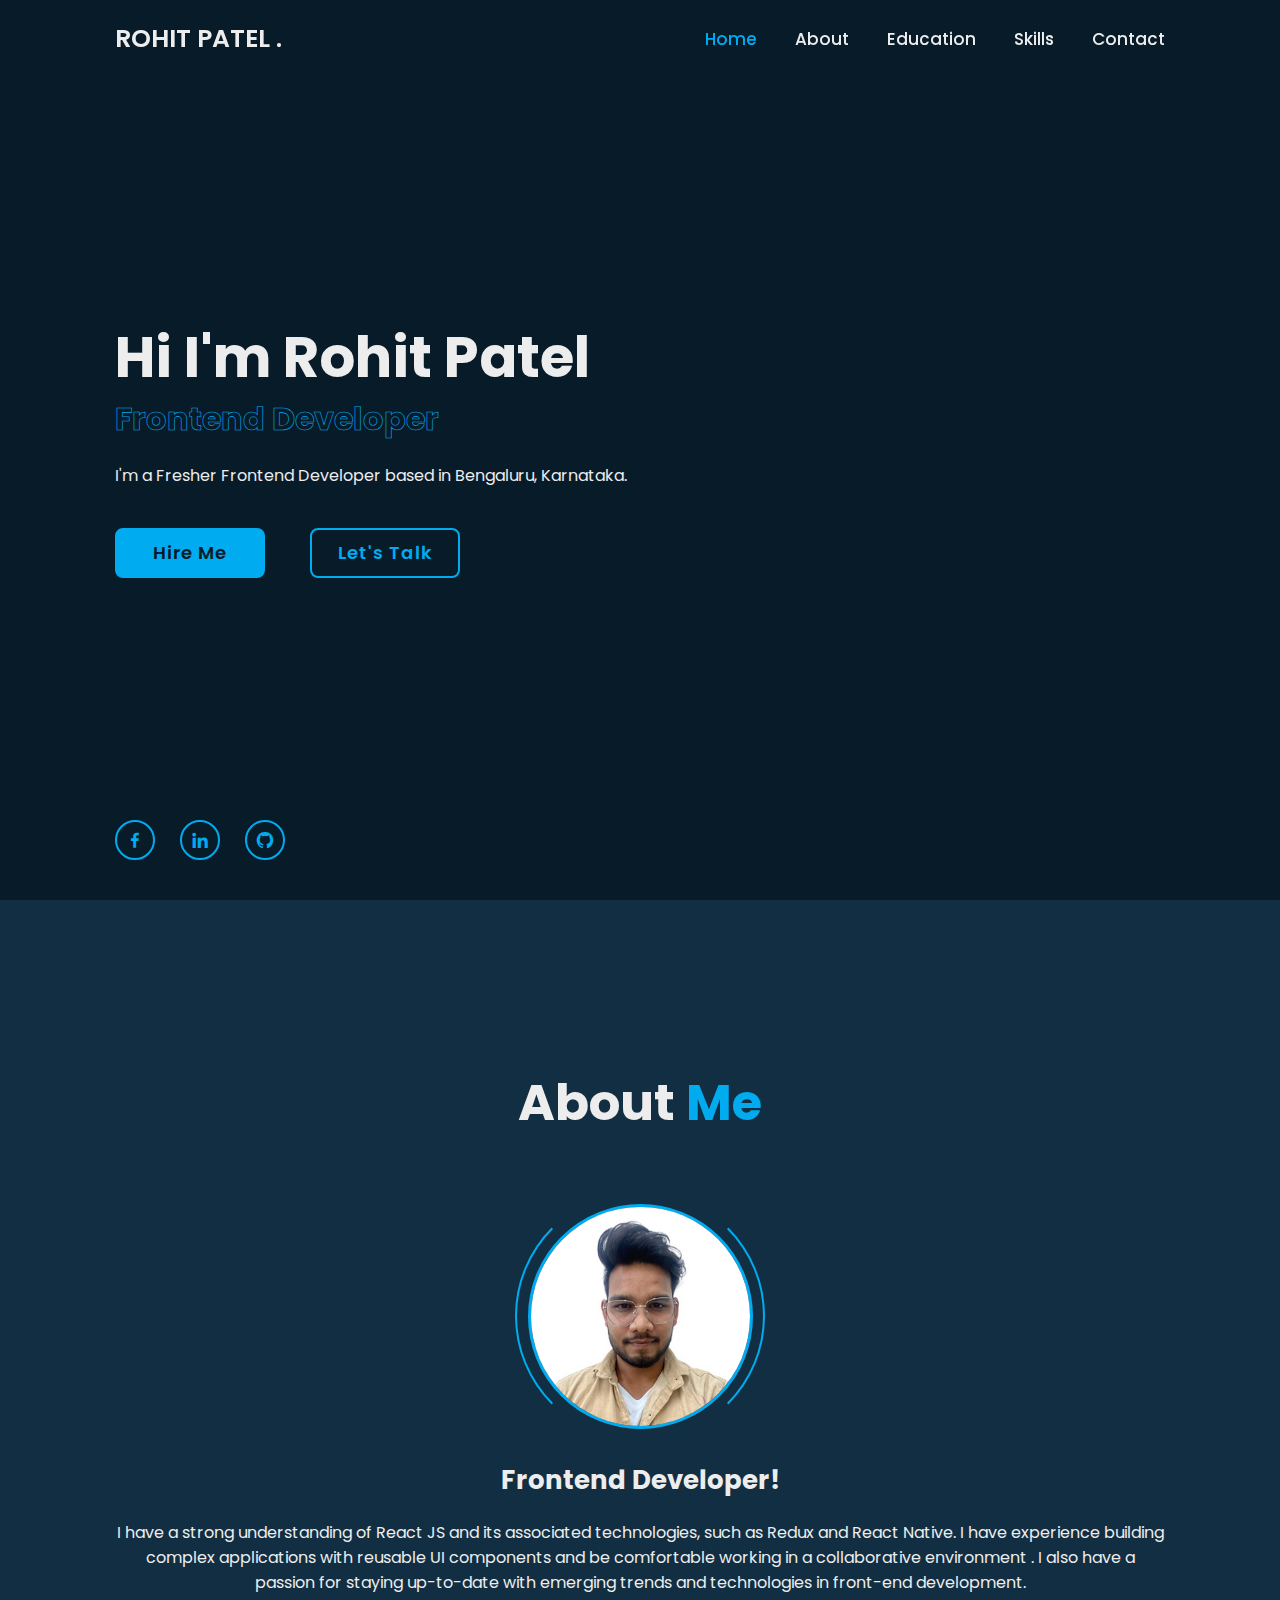
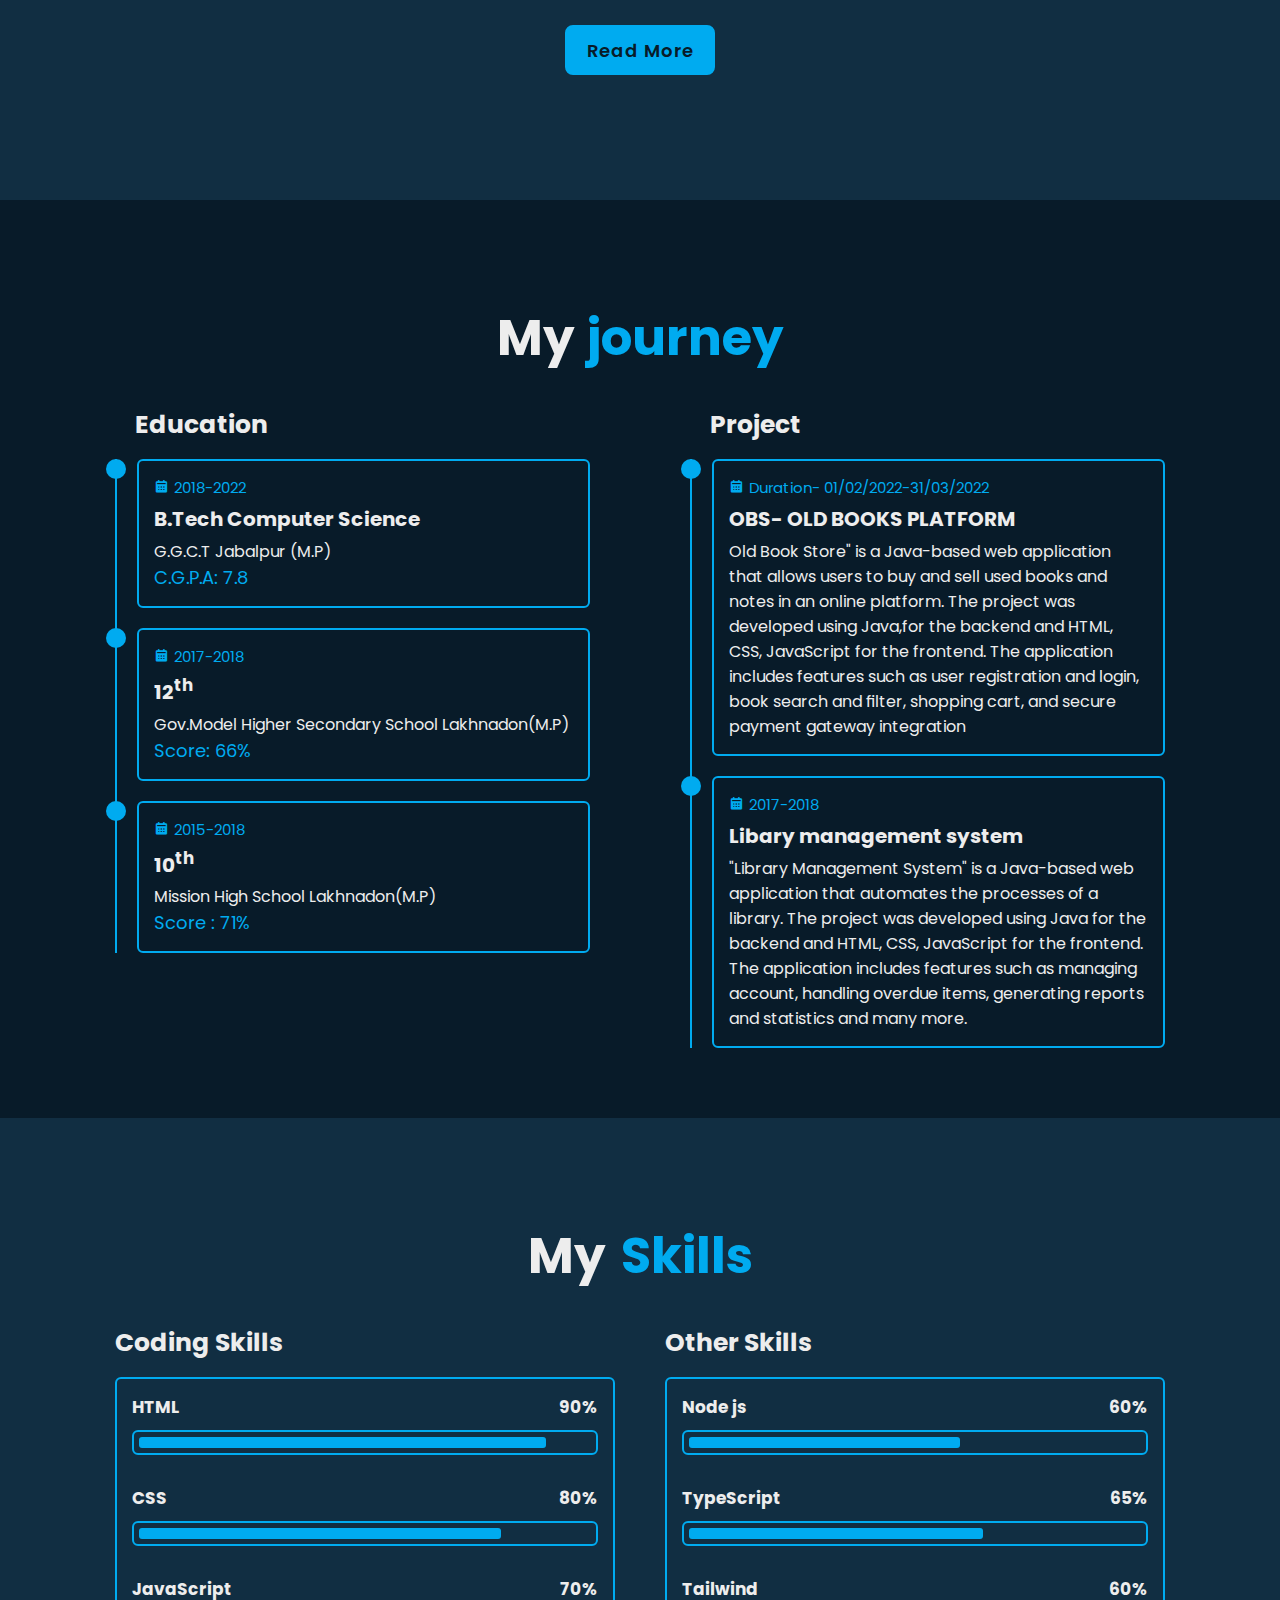
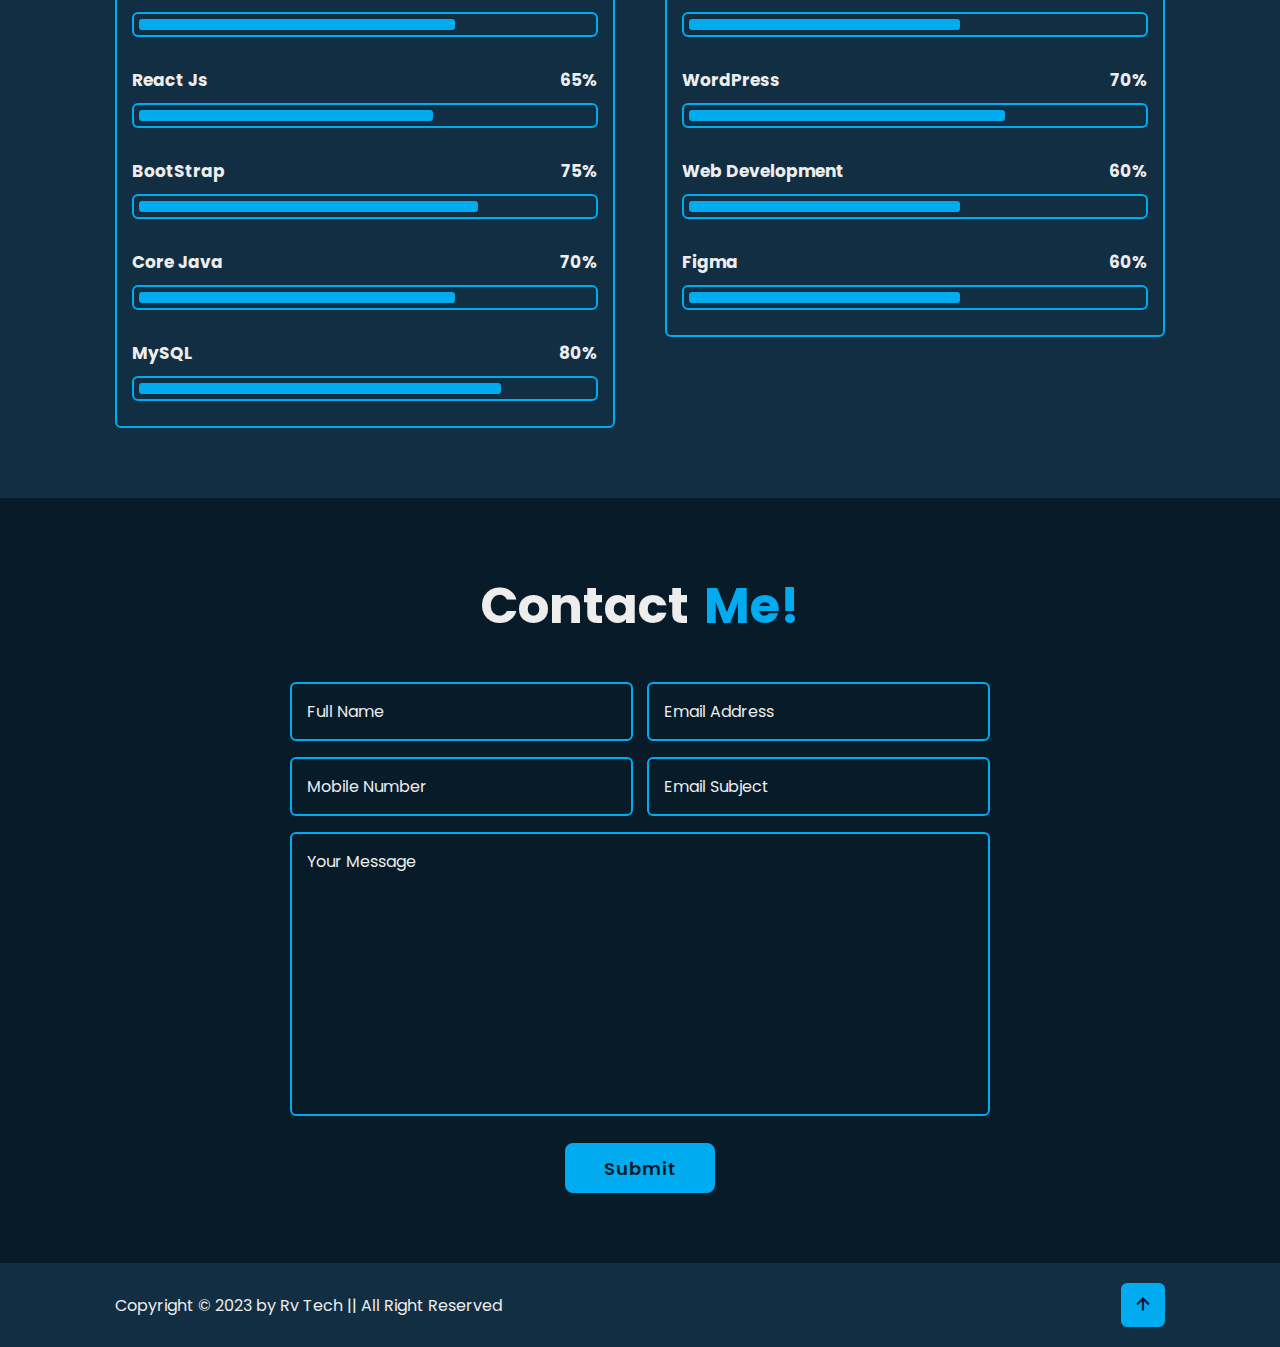
==== commit d6ffd42b: "Update index.html" ====
--- a/index.html
+++ b/index.html
@@ -8,7 +8,7 @@
     <title>Document</title>
     <link rel="stylesheet" href="stylesheet.css">
     <!-- box-icon  -->
-<!--   <link href='https://unpkg.com/boxicons@2.1.4/css/boxicons.min.css' rel='stylesheet' -->
+  <link href='https://unpkg.com/boxicons@2.1.4/css/boxicons.min.css' rel='stylesheet'
 
 </head>
 
@@ -62,7 +62,7 @@
 
 
         <div class="about-img">
-            <img src="/Linkdin.jpg" alt="">
+            <img src="Linkdin.jpg" alt="">
             <span class="circle-spin"></span>
         </div>
 
